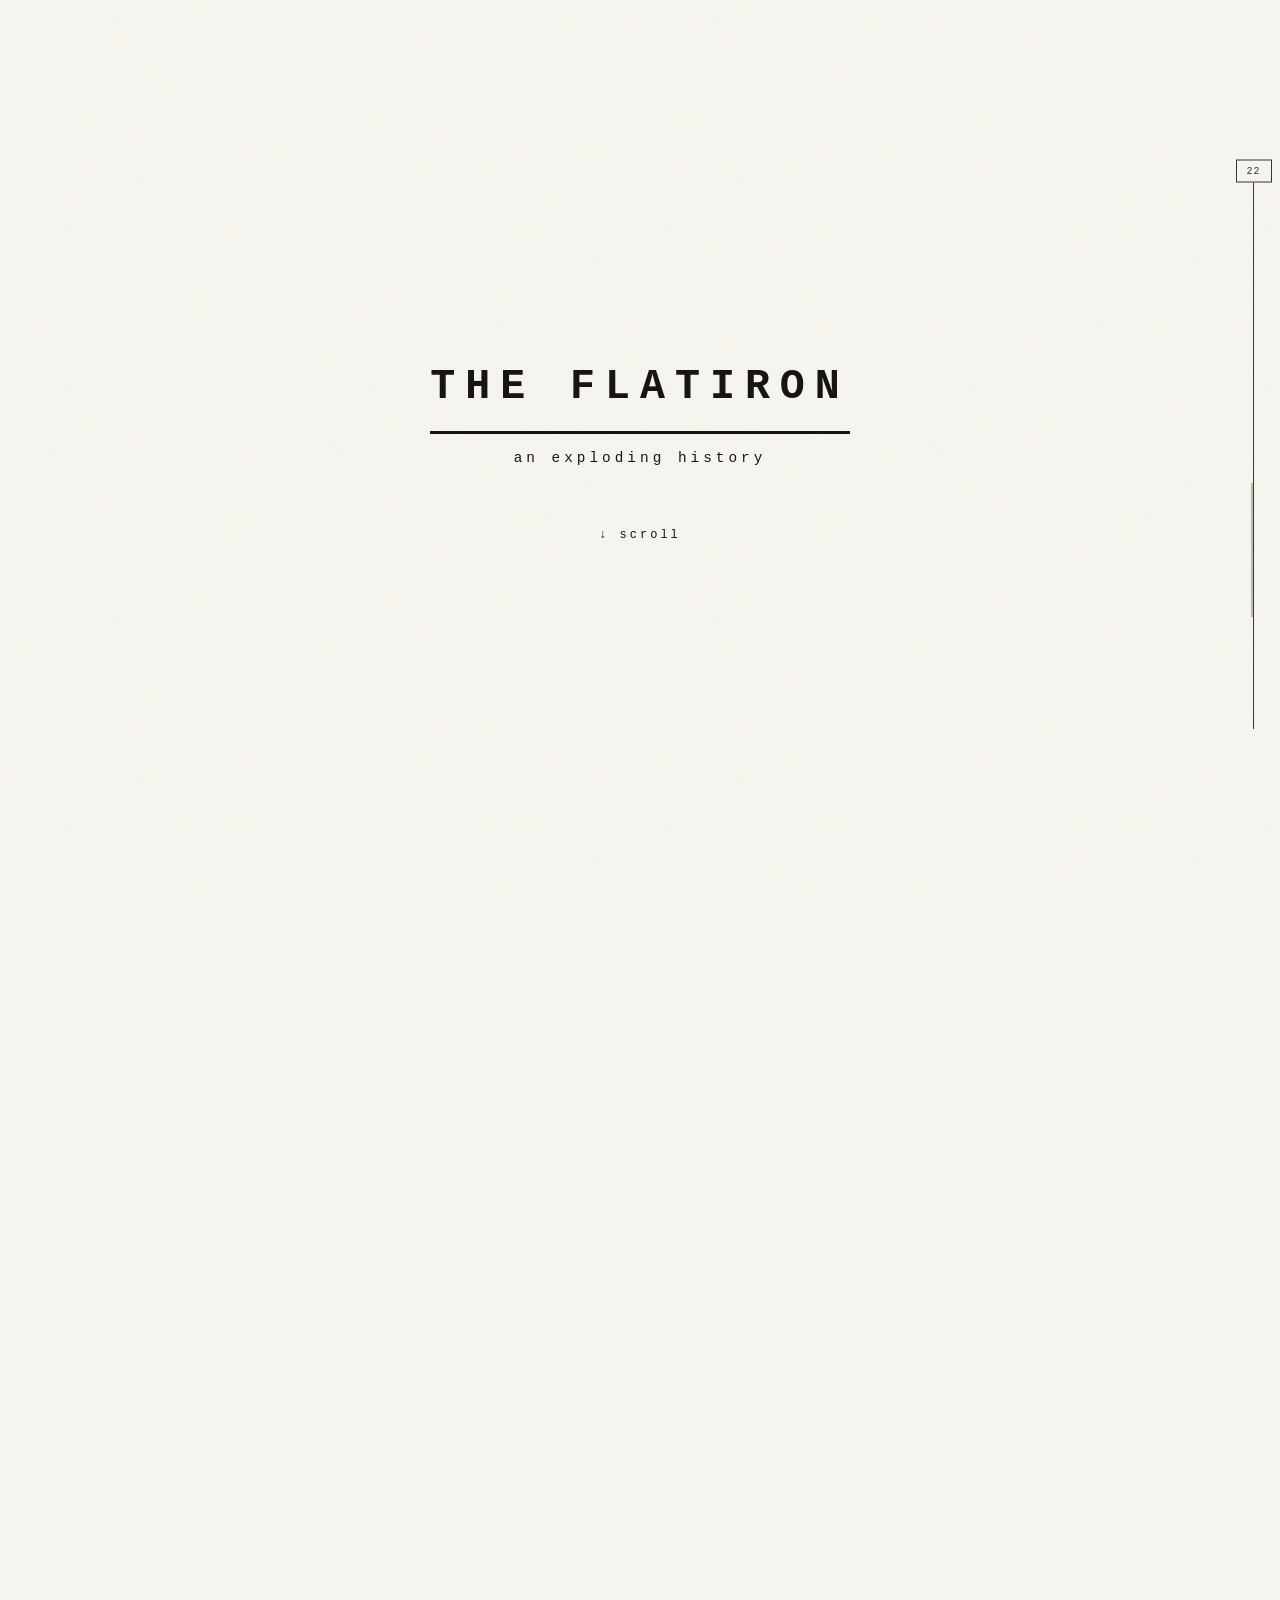
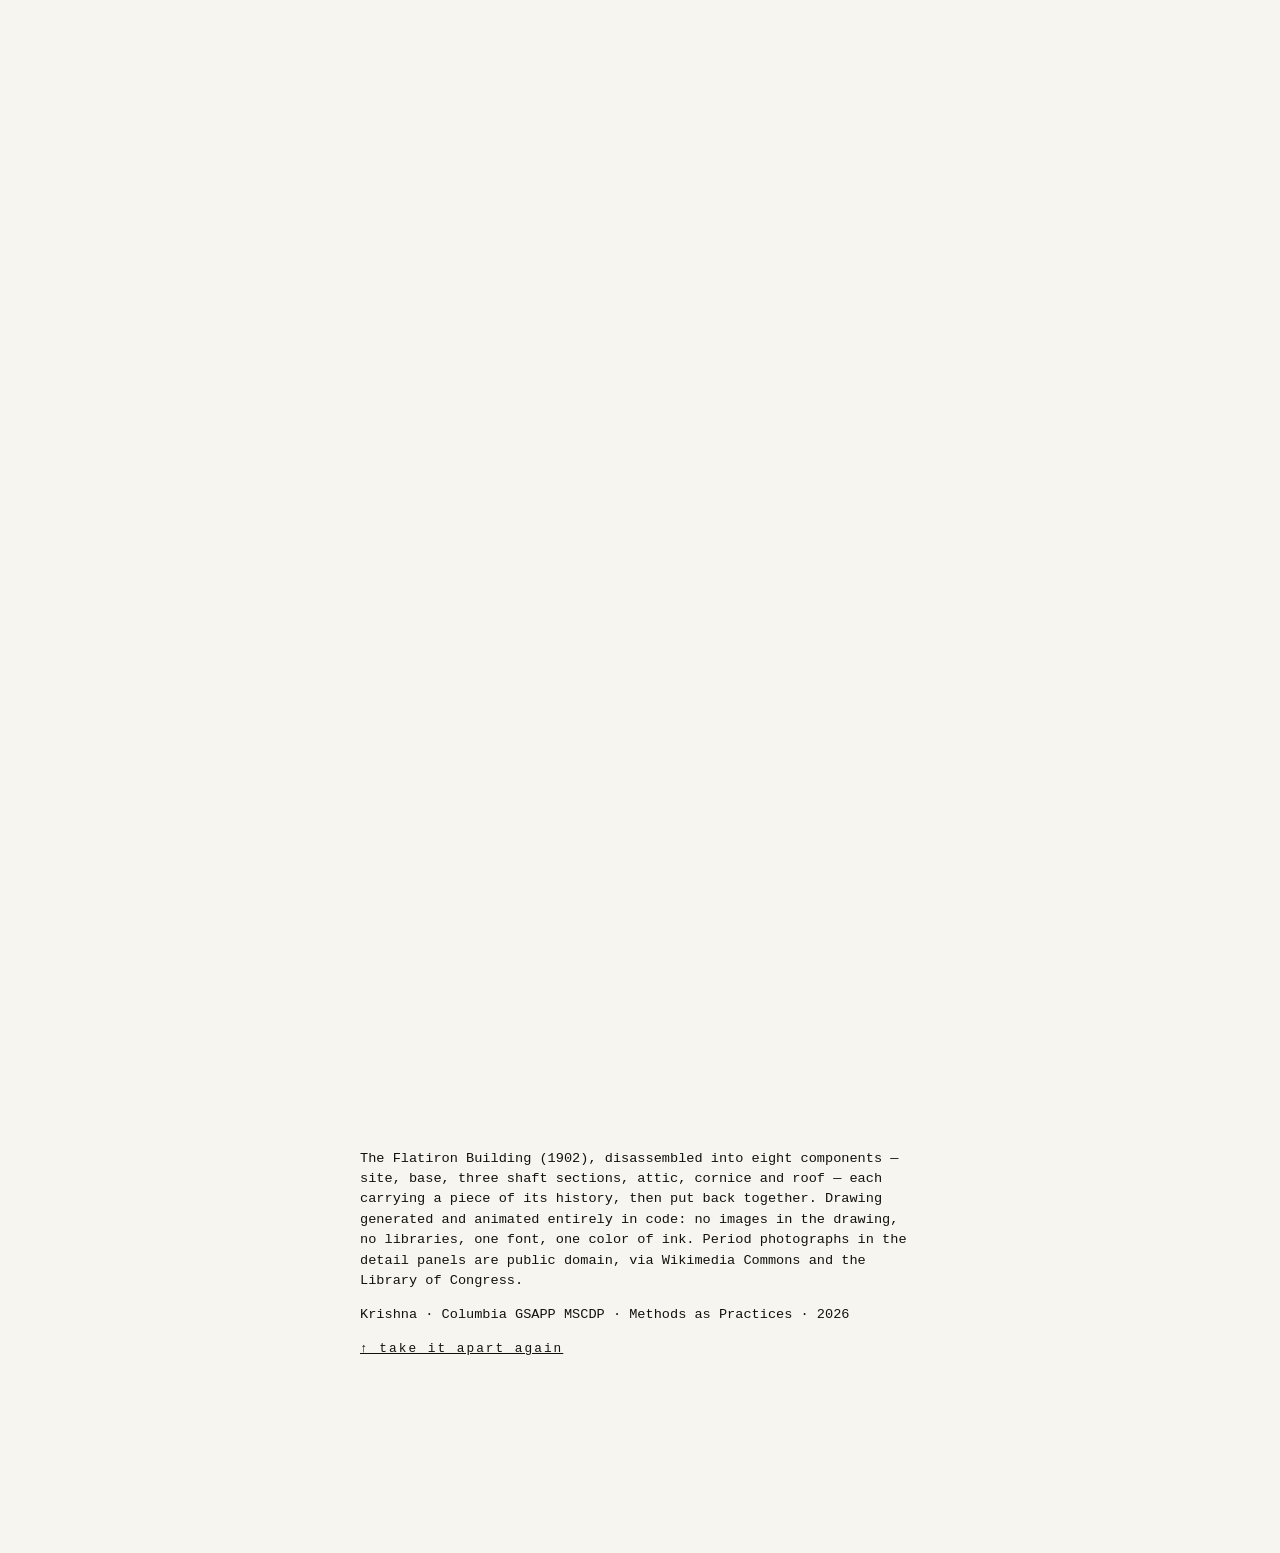
==== index.html @ f616d148 "Flatiron Study Exploded Axon" ====
<!DOCTYPE html>
<html lang="en">
<head>
  <meta charset="UTF-8">
  <meta name="viewport" content="width=device-width, initial-scale=1.0">
  <title>The Flatiron — An Exploding History</title>
  <meta name="description" content="A scroll-driven exploded axonometric of the Flatiron Building (1902). Disassemble it, read its history piece by piece, put it back together.">

  <!-- link previews (replace og:image with a screenshot of the exploded state once hosted) -->
  <meta property="og:title" content="The Flatiron — An Exploding History">
  <meta property="og:description" content="Scroll to disassemble the Flatiron Building into eight components, each carrying a piece of its 1902 history.">
  <meta property="og:type" content="website">
  <meta property="og:image" content="https://commons.wikimedia.org/wiki/Special:FilePath/Steichen_flatiron.jpg?width=1200">
  <meta name="twitter:card" content="summary_large_image">

  <!-- favicon: the wedge, drawn inline -->
  <link rel="icon" href="data:image/svg+xml,%3Csvg xmlns='http://www.w3.org/2000/svg' viewBox='0 0 32 32'%3E%3Crect width='32' height='32' fill='%23f7f5ef'/%3E%3Cpolygon points='16,28 6,6 26,6' fill='%2314110d'/%3E%3C/svg%3E">

  <link rel="stylesheet" href="style.css">
</head>
<body>

  <!-- Tall wrapper: its height creates the scroll distance that
       drives the whole sequence (title, explosion, reassembly) -->
  <div class="scroll-space">

    <!-- Sticky stage: stays pinned while the wrapper scrolls past -->
    <div class="stage">

      <!-- Opening title: alone on blank paper, fades as you scroll -->
      <div class="intro" id="intro">
        <h1>THE&nbsp;FLATIRON</h1>
        <p>an exploding history</p>
        <div class="scrollcue">&darr; scroll</div>
      </div>

      <!-- The drawing is generated into this SVG by script.js -->
      <svg id="axon" viewBox="-800 -620 1600 860" style="opacity:0"
           xmlns="http://www.w3.org/2000/svg"
           aria-label="Exploded axonometric drawing of the Flatiron Building with historical notes"></svg>

      <!-- one-time cue shown when the exploded hold is reached -->
      <div class="inspect-hint" id="inspect-hint">hover to inspect &middot; click for the full story</div>

    </div>
  </div>

  <!-- dim scrim behind the deep-dive panel -->
  <div class="scrim" id="scrim"></div>

  <!-- gentle nudge on portrait screens: the plate is landscape -->
  <div class="rotate-note">This drawing is composed for a landscape screen &mdash; rotate your device or open it on a larger one.</div>

  <!-- Elevator progress rail: descends FL 22 to G as you scroll -->
  <div class="lift">
    <div class="lift-rail">
      <div class="lift-car" id="liftcar">22</div>
    </div>
  </div>

  <!-- Deep-dive panel: opens when a component is clicked -->
  <aside class="dive" id="dive" aria-label="Component detail">
    <button class="dive-close" id="dive-close" aria-label="Close">&times;</button>
    <div id="dive-body"></div>
  </aside>

  <!-- Colophon shown after the reassembly completes -->
  <section class="colophon">
    <p>The Flatiron Building (1902), disassembled into eight components &mdash;
    site, base, three shaft sections, attic, cornice and roof &mdash; each carrying
    a piece of its history, then put back together. Drawing generated and animated
    entirely in code: no images in the drawing, no libraries, one font, one color
    of ink. Period photographs in the detail panels are public domain, via
    Wikimedia Commons and the Library of Congress.</p>
    <p class="meta">Krishna &middot; Columbia GSAPP MSCDP &middot; Methods as Practices &middot; 2026</p>
    <p><a href="#" id="replay" class="replay">&uarr; take it apart again</a></p>
  </section>

  <script src="script.js"></script>
</body>
</html>
---- style.css ----
/* ============================================================
   THE FLATIRON — AN EXPLODING HISTORY
   Aesthetic: "Pen & Ink Plate" — see aesthetic.md.
   ============================================================ */

:root {
  --paper: #f7f5ef;
  --ink: #14110d;
}

body {
  margin: 0;
  background: var(--paper);
  color: var(--ink);
  font-family: ui-monospace, "Cascadia Mono", Consolas, Menlo, monospace;
  line-height: 1.5;
}

/* ---- paper grain over everything ---- */
body::before {
  content: "";
  position: fixed;
  inset: 0;
  z-index: 20;
  pointer-events: none;
  opacity: 0.05;
  background-image: url('data:image/svg+xml;utf8,<svg xmlns="http://www.w3.org/2000/svg" width="300" height="300"><filter id="n"><feTurbulence type="fractalNoise" baseFrequency="0.9" numOctaves="2"/></filter><rect width="300" height="300" filter="url(%23n)"/></svg>');
}

/* ---- scroll distance (title, explosion, hold, reassembly) ---- */
.scroll-space {
  height: 1000vh;
}

.stage {
  position: sticky;
  top: 0;
  height: 100vh;
  overflow: hidden;
}

#axon {
  display: block;
  width: 100%;
  height: 100%;
  margin: 0 auto;
}

/* pieces respond to hover during the exploded hold */
#axon g.piece {
  transition: opacity 0.25s;
}

#axon.exploded g.piece {
  cursor: pointer;
}

/* ---- opening title ---- */
.intro {
  position: absolute;
  inset: 0;
  display: flex;
  flex-direction: column;
  align-items: center;
  justify-content: center;
  z-index: 3;
  pointer-events: none;
}

.intro h1 {
  font-size: 2.6rem;
  letter-spacing: 10px;
  margin: 0;
  border-bottom: 3px solid var(--ink);
  padding-bottom: 12px;
}

.intro p {
  font-size: 0.9rem;
  letter-spacing: 4px;
  margin-top: 14px;
}

.intro .scrollcue {
  margin-top: 42px;
  font-size: 0.75rem;
  letter-spacing: 3px;
  animation: cue 1.8s ease-in-out infinite;
}

@keyframes cue {
  0%, 100% { transform: translateY(0); opacity: 0.5; }
  50%      { transform: translateY(6px); opacity: 1; }
}

/* ---- history cards ---- */
.card {
  font-family: ui-monospace, "Cascadia Mono", Consolas, Menlo, monospace;
  color: var(--ink);
  font-size: 11px;
  line-height: 1.5;
  transition: opacity 0.25s;
  cursor: pointer;
}

.card h4 {
  margin: 0 0 5px 0;
  font-size: 12.5px;
  letter-spacing: 2px;
  border-bottom: 1px solid var(--ink);
  padding-bottom: 3px;
  display: inline-block;
}

.card p {
  margin: 0;
}

.card .more-cue {
  display: inline-block;
  margin-top: 6px;
  font-size: 9px;
  letter-spacing: 2px;
  opacity: 0.55;
}

/* ---- wind lines at the prow ---- */
.wind {
  stroke-dasharray: 8 46;
  animation: windflow 2.4s linear infinite;
}

@keyframes windflow {
  to { stroke-dashoffset: -54; }
}

/* ---- SVG text (dimension label) ---- */
text {
  font-family: ui-monospace, "Cascadia Mono", Consolas, Menlo, monospace;
  font-size: 13px;
  letter-spacing: 3px;
  fill: var(--ink);
}

/* ---- elevator progress rail (clickable: jump anywhere) ---- */
.lift {
  position: fixed;
  right: 18px;
  top: 50%;
  transform: translateY(-50%);
  height: 62vh;
  z-index: 15;
}

.lift-rail {
  position: relative;
  width: 1px;
  height: 100%;
  margin: 0 auto;
  background: var(--ink);
  opacity: 0.85;
  cursor: pointer;
  /* widen the click target without widening the line */
  border-left: 8px solid transparent;
  border-right: 8px solid transparent;
  background-clip: padding-box;
}

/* the hold zone (fully exploded, interactive) marked on the rail */
.lift-rail::after {
  content: "";
  position: absolute;
  left: -2px;
  top: 56%;
  height: 24%;
  width: 3px;
  background: var(--ink);
  opacity: 0.3;
  pointer-events: none;
}

.lift-car {
  position: absolute;
  left: 50%;
  transform: translate(-50%, -50%);
  min-width: 26px;
  padding: 3px 4px;
  background: var(--paper);
  border: 1px solid var(--ink);
  font-size: 10px;
  letter-spacing: 1px;
  text-align: center;
}

/* ---- deep-dive panel ---- */
.dive {
  position: fixed;
  top: 0;
  right: 0;
  width: min(420px, 90vw);
  height: 100vh;
  background: var(--paper);
  border-left: 2px solid var(--ink);
  z-index: 30;
  padding: 48px 32px;
  box-sizing: border-box;
  overflow-y: auto;
  transform: translateX(105%);
  transition: transform 0.35s ease;
}

.dive.open {
  transform: translateX(0);
}

.dive h3 {
  font-size: 1rem;
  letter-spacing: 3px;
  margin: 0 0 14px 0;
  border-bottom: 2px solid var(--ink);
  padding-bottom: 8px;
}

.dive p {
  font-size: 0.85rem;
}

.dive figure {
  margin: 20px 0 0 0;
}

.dive img {
  width: 100%;
  display: block;
  border: 1px solid var(--ink);
  filter: grayscale(1) contrast(1.05);
}

.dive figcaption {
  font-size: 0.7rem;
  letter-spacing: 1px;
  margin-top: 6px;
  opacity: 0.7;
}

.dive-close {
  position: absolute;
  top: 12px;
  right: 16px;
  background: none;
  border: 1px solid var(--ink);
  color: var(--ink);
  font-family: inherit;
  font-size: 14px;
  width: 28px;
  height: 28px;
  cursor: pointer;
}

.dive-close:hover {
  background: var(--ink);
  color: var(--paper);
}

/* ---- inspect cue during the hold ---- */
.inspect-hint {
  position: absolute;
  bottom: 26px;
  left: 50%;
  transform: translateX(-50%);
  font-size: 0.75rem;
  letter-spacing: 3px;
  opacity: 0;
  transition: opacity 0.5s;
  pointer-events: none;
}

.inspect-hint.show {
  opacity: 0.75;
}

/* ---- scrim behind the deep-dive panel ---- */
.scrim {
  position: fixed;
  inset: 0;
  background: rgba(20, 17, 13, 0.28);
  opacity: 0;
  pointer-events: none;
  transition: opacity 0.35s;
  z-index: 25;
}

.scrim.open {
  opacity: 1;
  pointer-events: auto;
}

/* ---- portrait screens: the plate is landscape ---- */
.rotate-note {
  display: none;
}

@media (orientation: portrait) and (max-width: 760px) {
  .rotate-note {
    display: block;
    position: fixed;
    inset: auto 16px 16px 16px;
    z-index: 40;
    background: var(--paper);
    border: 2px solid var(--ink);
    padding: 12px 16px;
    font-size: 0.8rem;
  }
  .lift { display: none; }
}

/* ---- reduced motion: no looping animation ---- */
@media (prefers-reduced-motion: reduce) {
  .intro .scrollcue,
  .wind {
    animation: none;
  }
}

/* ---- replay link ---- */
.replay {
  color: var(--ink);
  letter-spacing: 2px;
  font-size: 0.8rem;
}

/* ---- component numbers on cards ---- */
.card .num {
  opacity: 0.55;
}

/* ---- reserve space for deep-dive photos while they load ---- */
.dive img {
  min-height: 220px;
  background: #e9e4d8;
  object-fit: cover;
}

/* ---- colophon ---- */
.colophon {
  max-width: 560px;
  margin: 0 auto;
  padding: 15vh 24px 20vh 24px;
  font-size: 0.85rem;
}
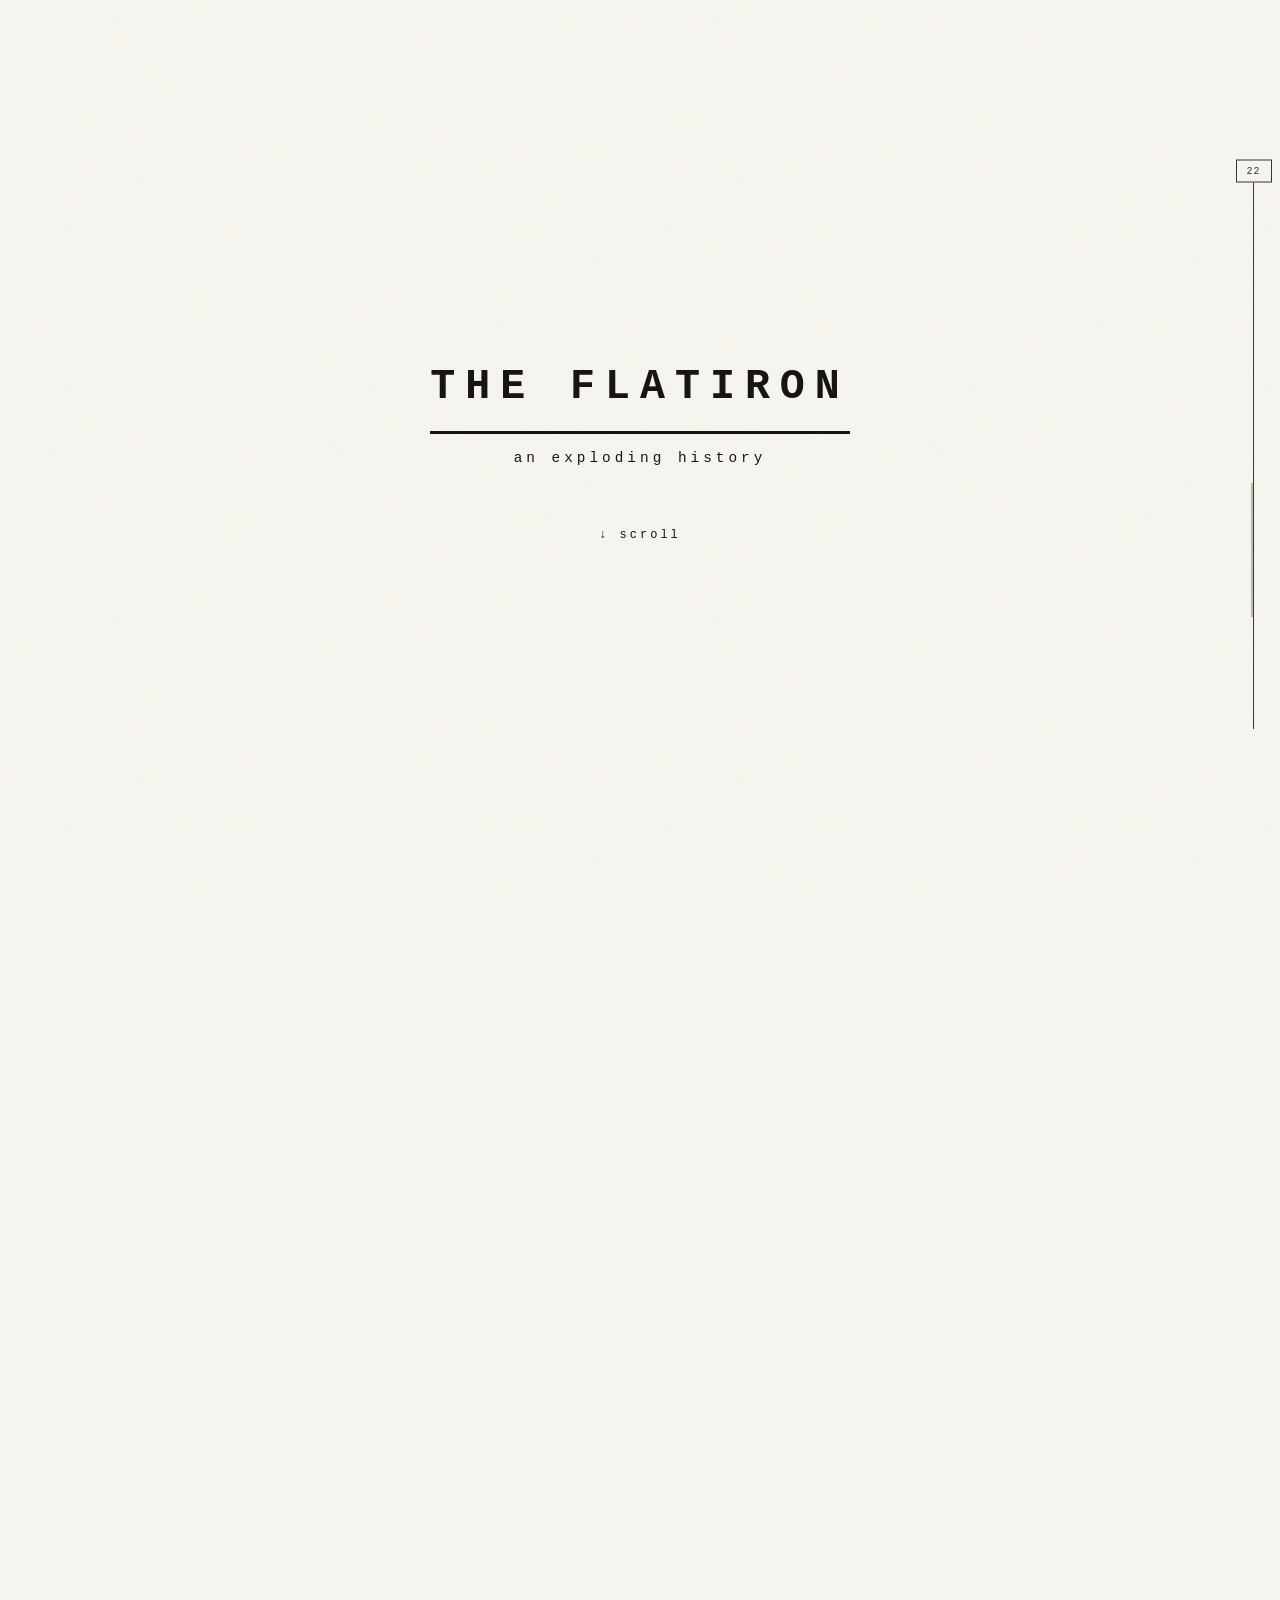
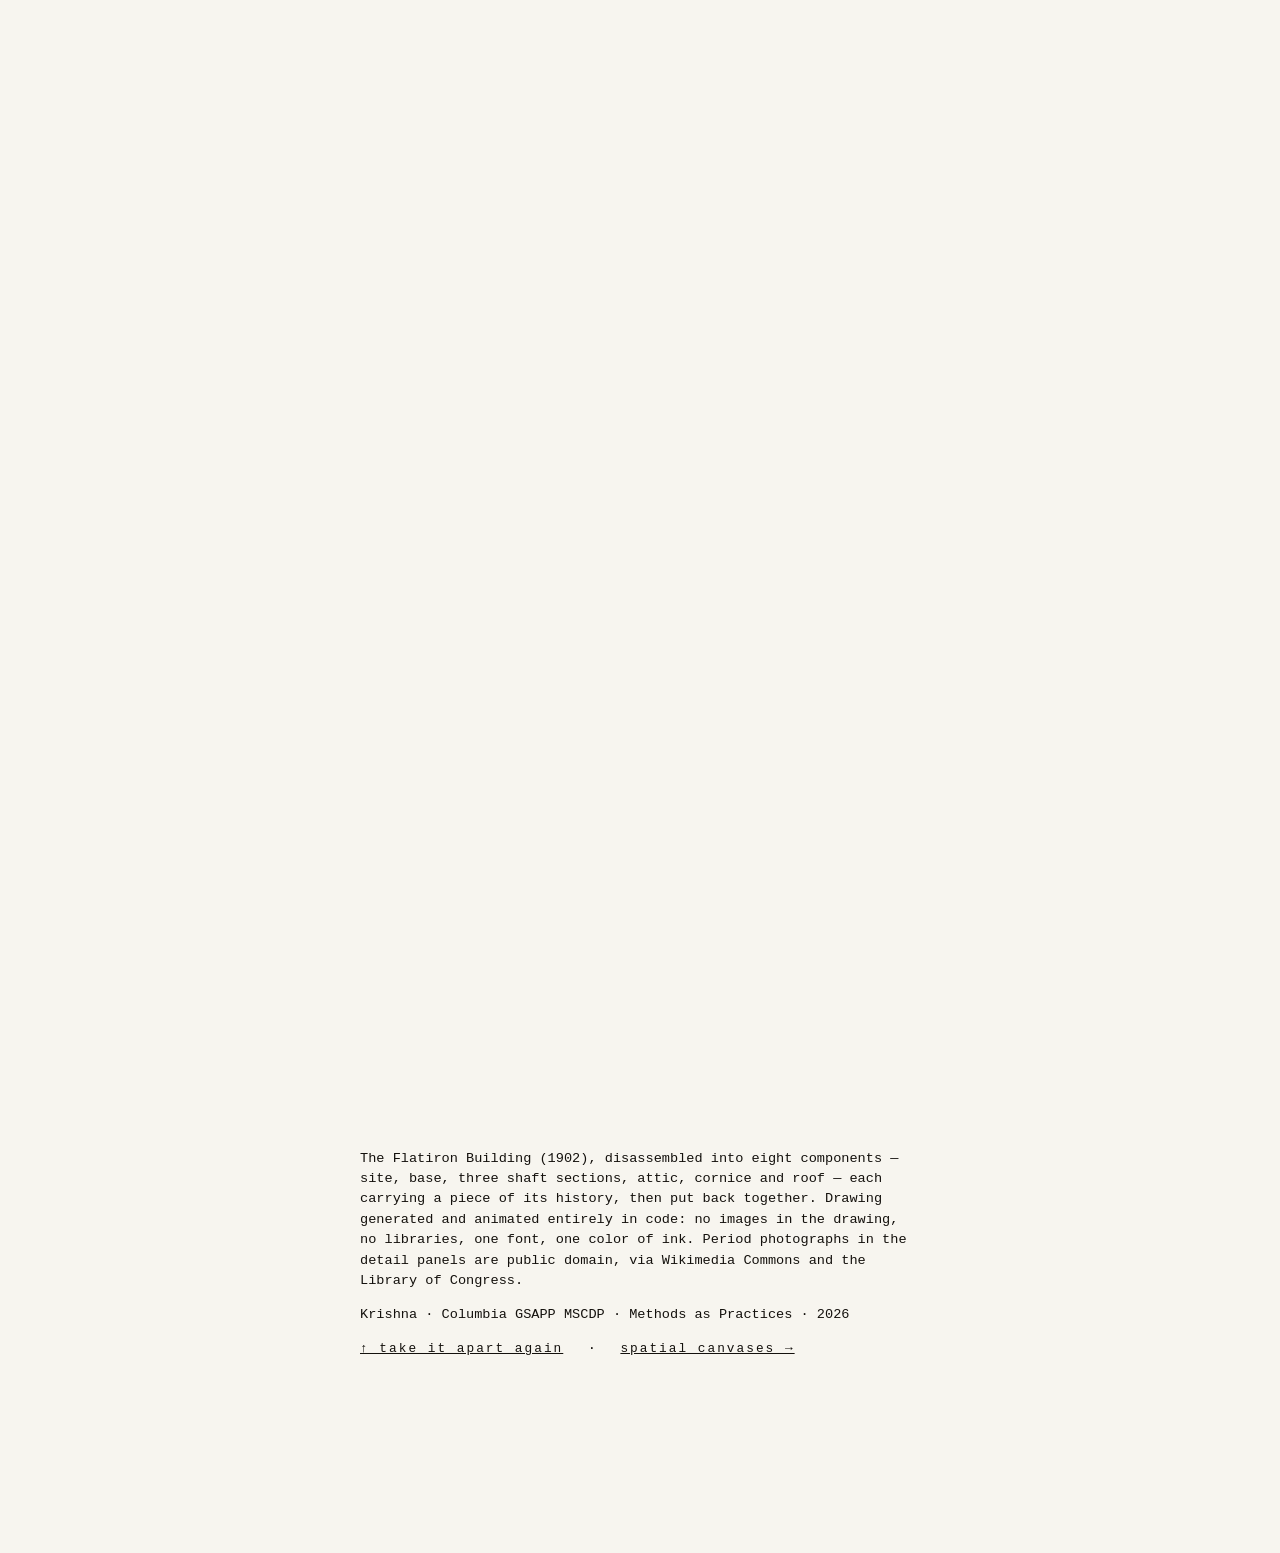
==== commit c795436d: "Update" ====
--- a/index.html
+++ b/index.html
@@ -73,7 +73,9 @@
     of ink. Period photographs in the detail panels are public domain, via
     Wikimedia Commons and the Library of Congress.</p>
     <p class="meta">Krishna &middot; Columbia GSAPP MSCDP &middot; Methods as Practices &middot; 2026</p>
-    <p><a href="#" id="replay" class="replay">&uarr; take it apart again</a></p>
+    <p><a href="#" id="replay" class="replay">&uarr; take it apart again</a>
+    &nbsp;&nbsp;&middot;&nbsp;&nbsp;
+    <a href="canvases.html" class="replay">spatial canvases &rarr;</a></p>
   </section>
 
   <script src="script.js"></script>
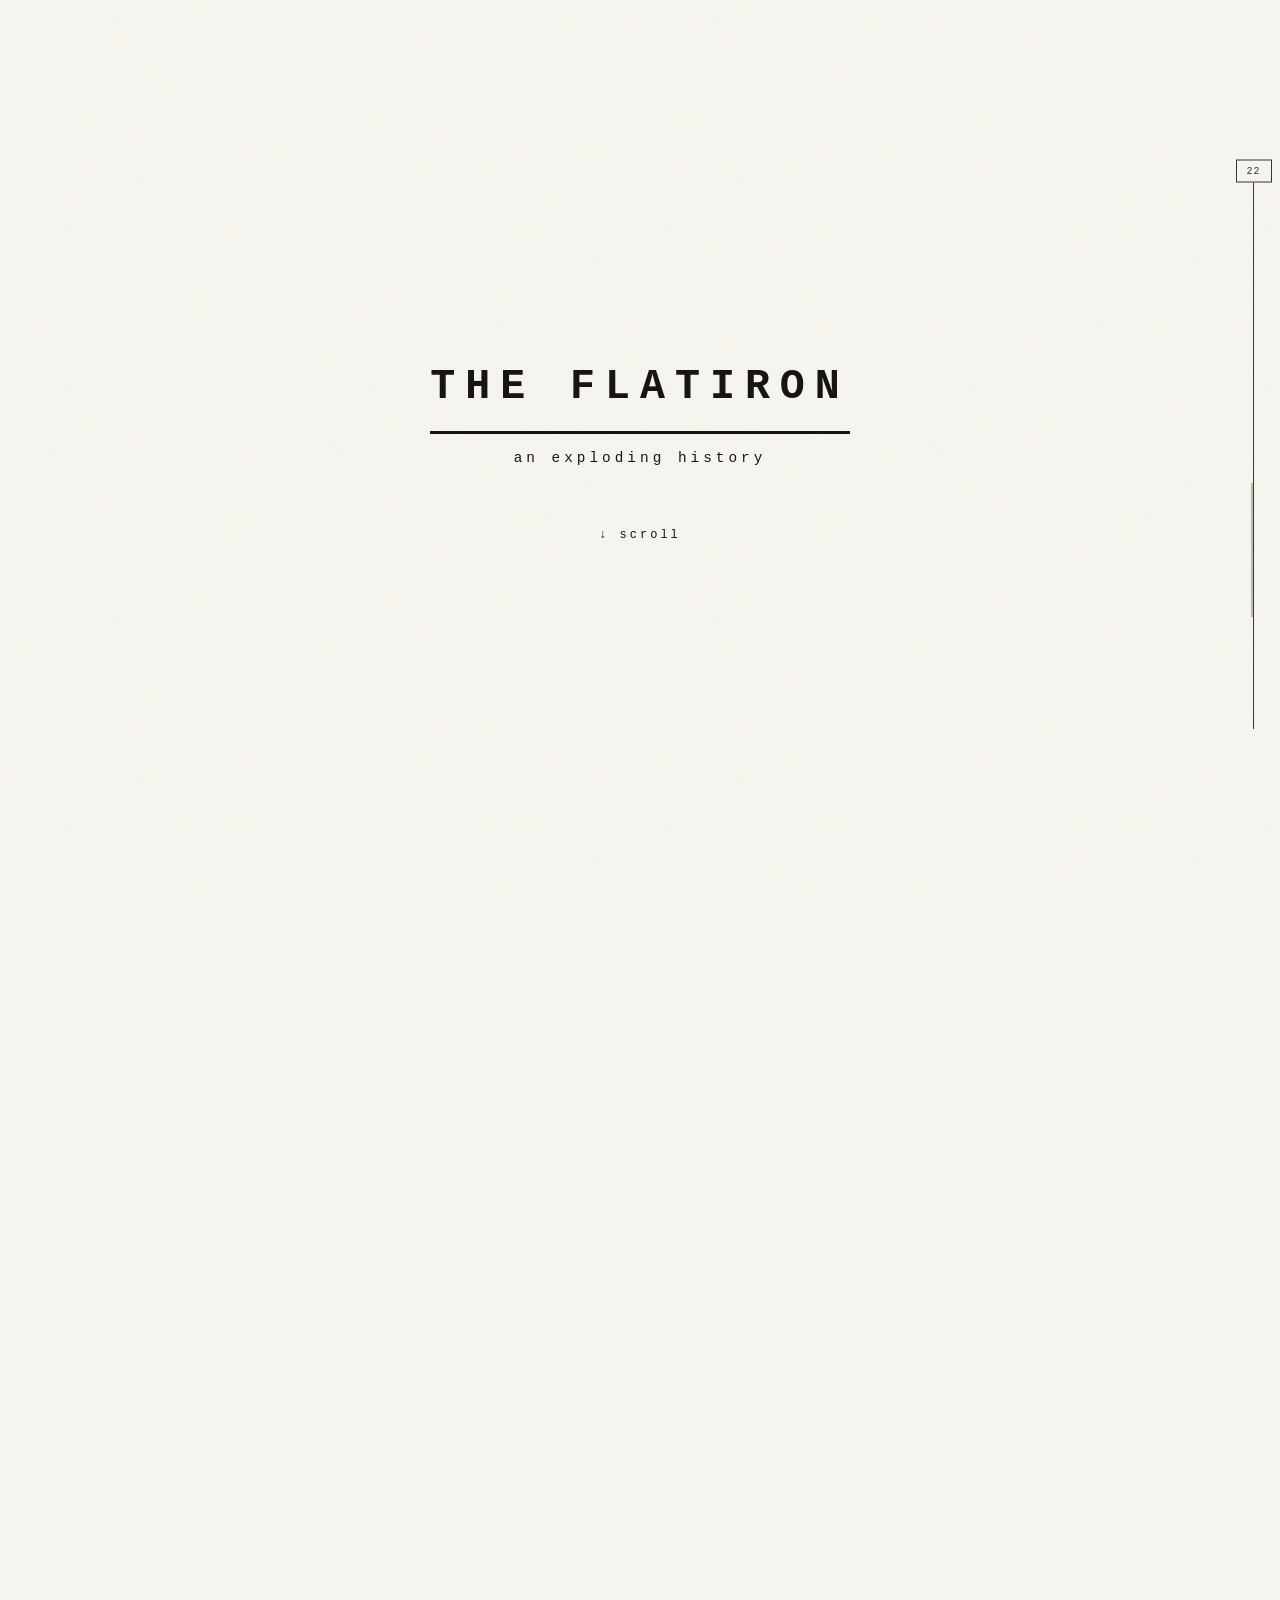
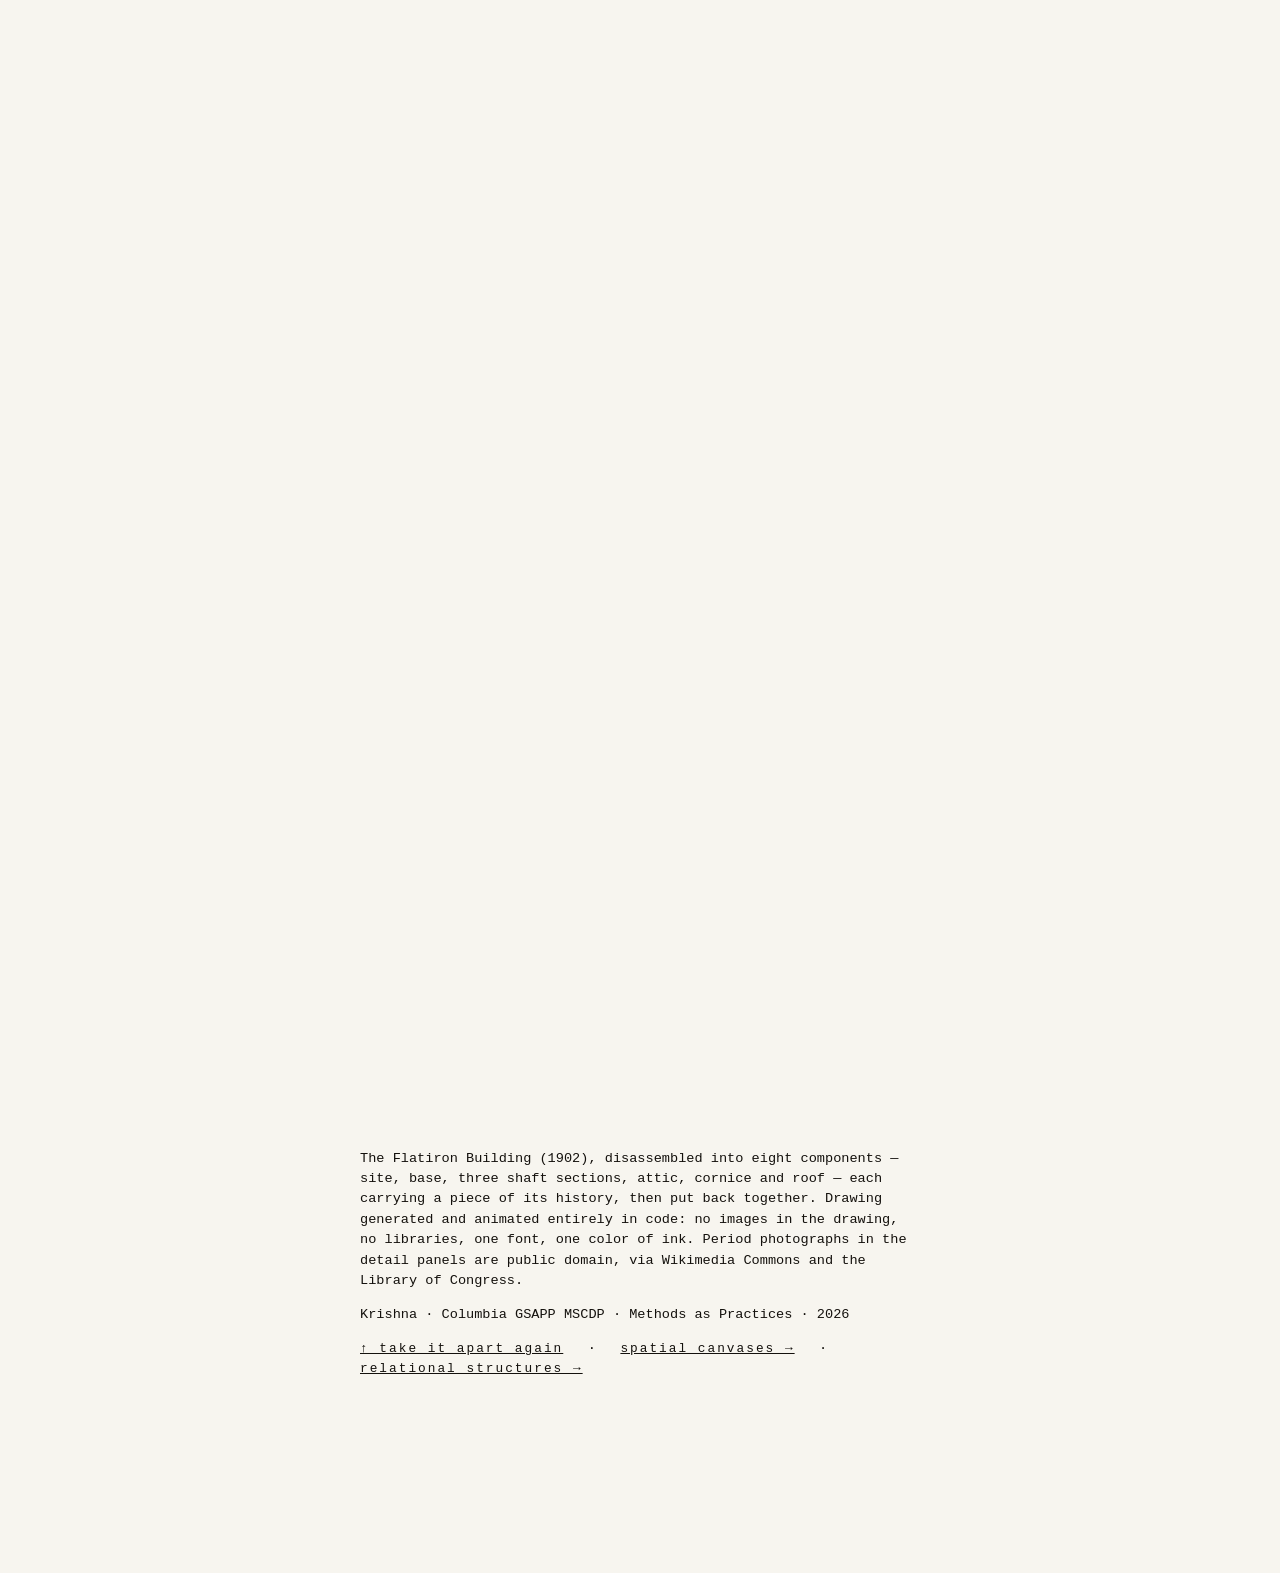
==== commit e93a57ff: "Update" ====
--- a/index.html
+++ b/index.html
@@ -75,7 +75,9 @@
     <p class="meta">Krishna &middot; Columbia GSAPP MSCDP &middot; Methods as Practices &middot; 2026</p>
     <p><a href="#" id="replay" class="replay">&uarr; take it apart again</a>
     &nbsp;&nbsp;&middot;&nbsp;&nbsp;
-    <a href="canvases.html" class="replay">spatial canvases &rarr;</a></p>
+    <a href="canvases.html" class="replay">spatial canvases &rarr;</a>
+    &nbsp;&nbsp;&middot;&nbsp;&nbsp;
+    <a href="relational.html" class="replay">relational structures &rarr;</a></p>
   </section>
 
   <script src="script.js"></script>
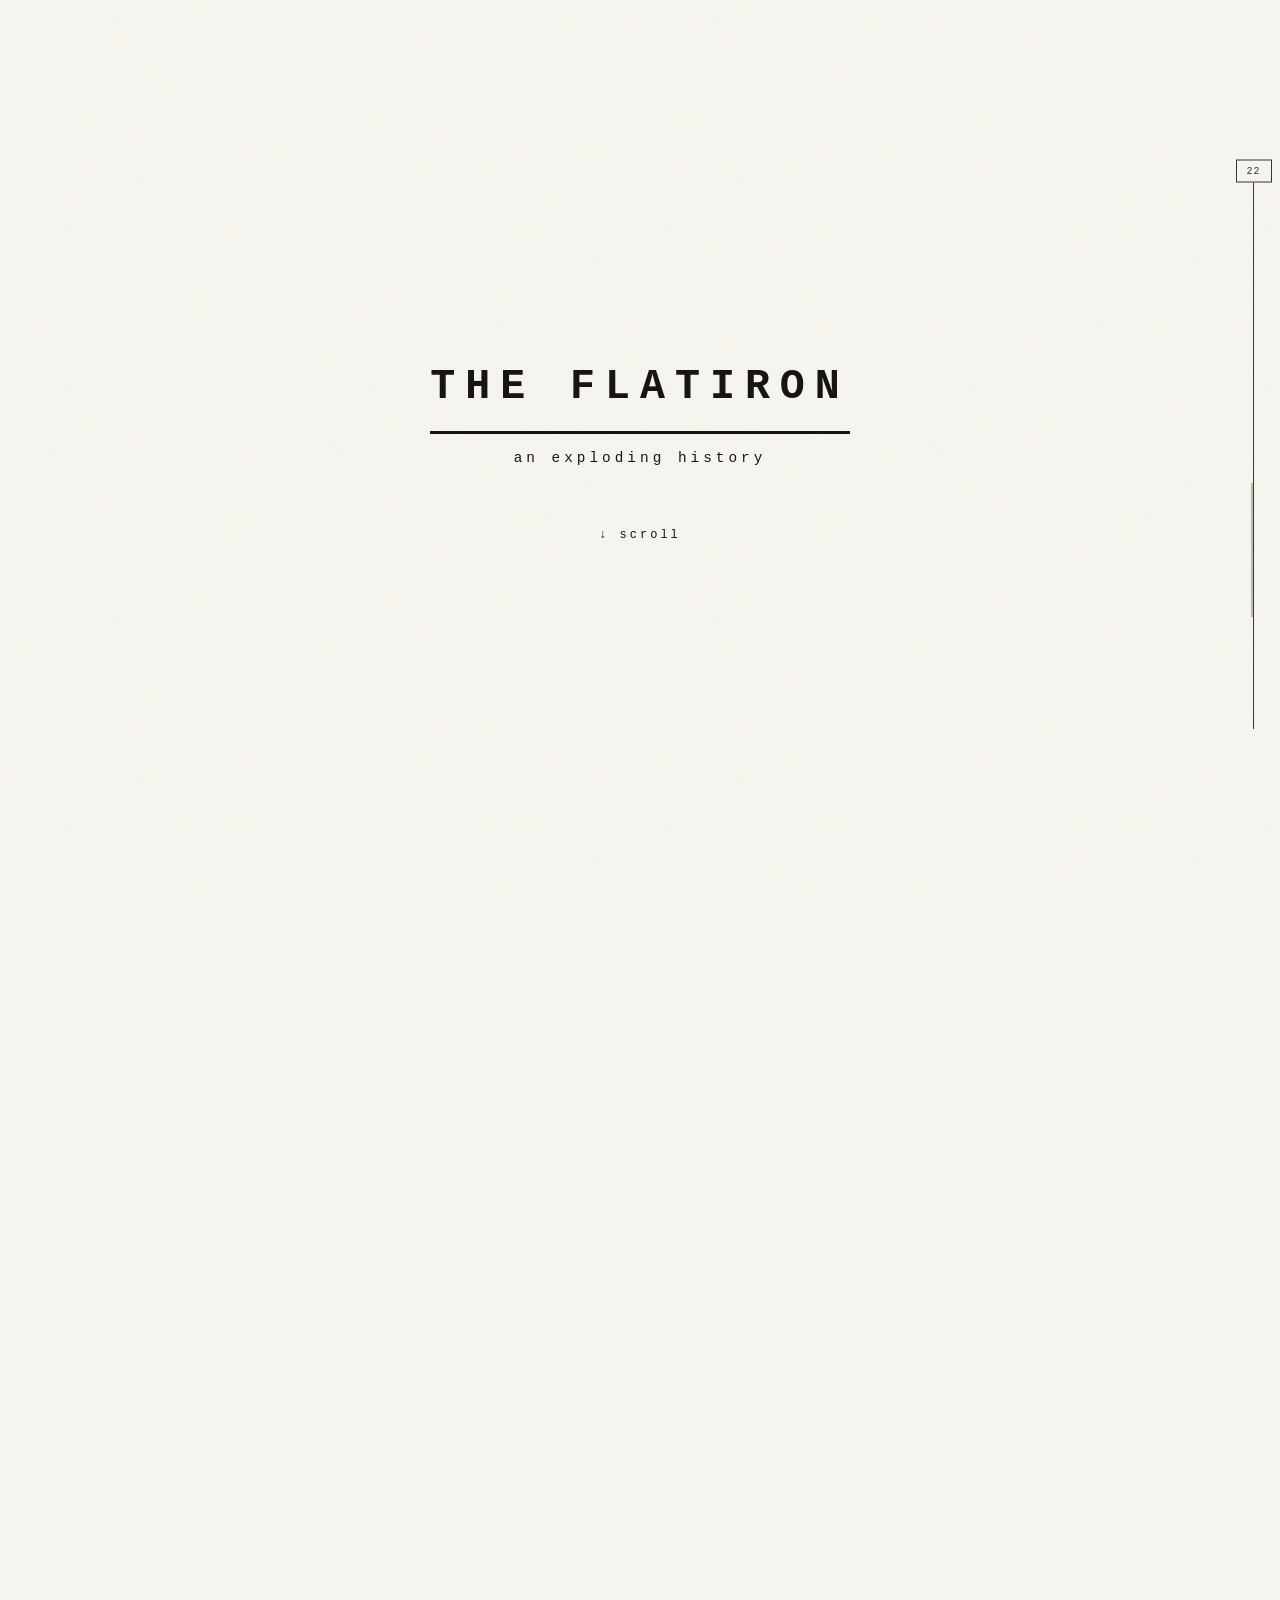
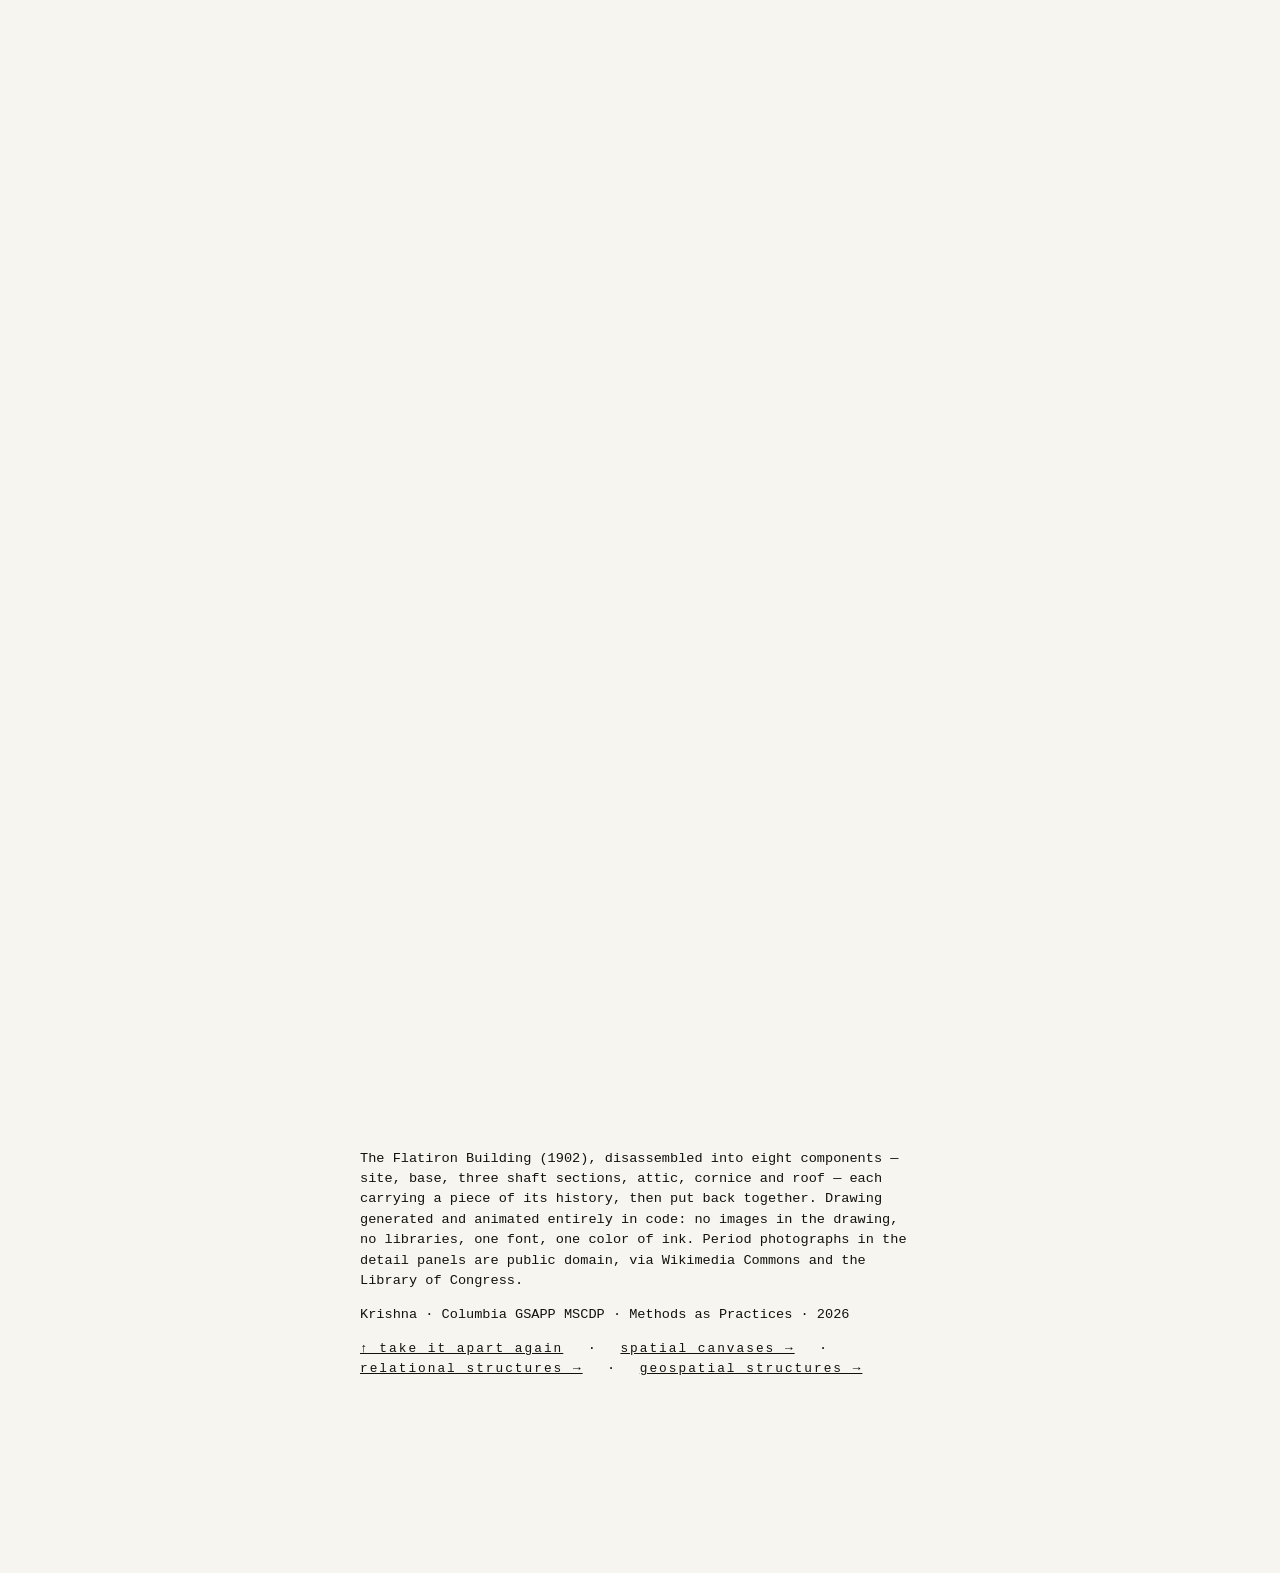
==== commit e56407bd: "Update-GEO" ====
--- a/index.html
+++ b/index.html
@@ -77,7 +77,9 @@
     &nbsp;&nbsp;&middot;&nbsp;&nbsp;
     <a href="canvases.html" class="replay">spatial canvases &rarr;</a>
     &nbsp;&nbsp;&middot;&nbsp;&nbsp;
-    <a href="relational.html" class="replay">relational structures &rarr;</a></p>
+    <a href="relational.html" class="replay">relational structures &rarr;</a>
+    &nbsp;&nbsp;&middot;&nbsp;&nbsp;
+    <a href="geospatial.html" class="replay">geospatial structures &rarr;</a></p>
   </section>
 
   <script src="script.js"></script>
